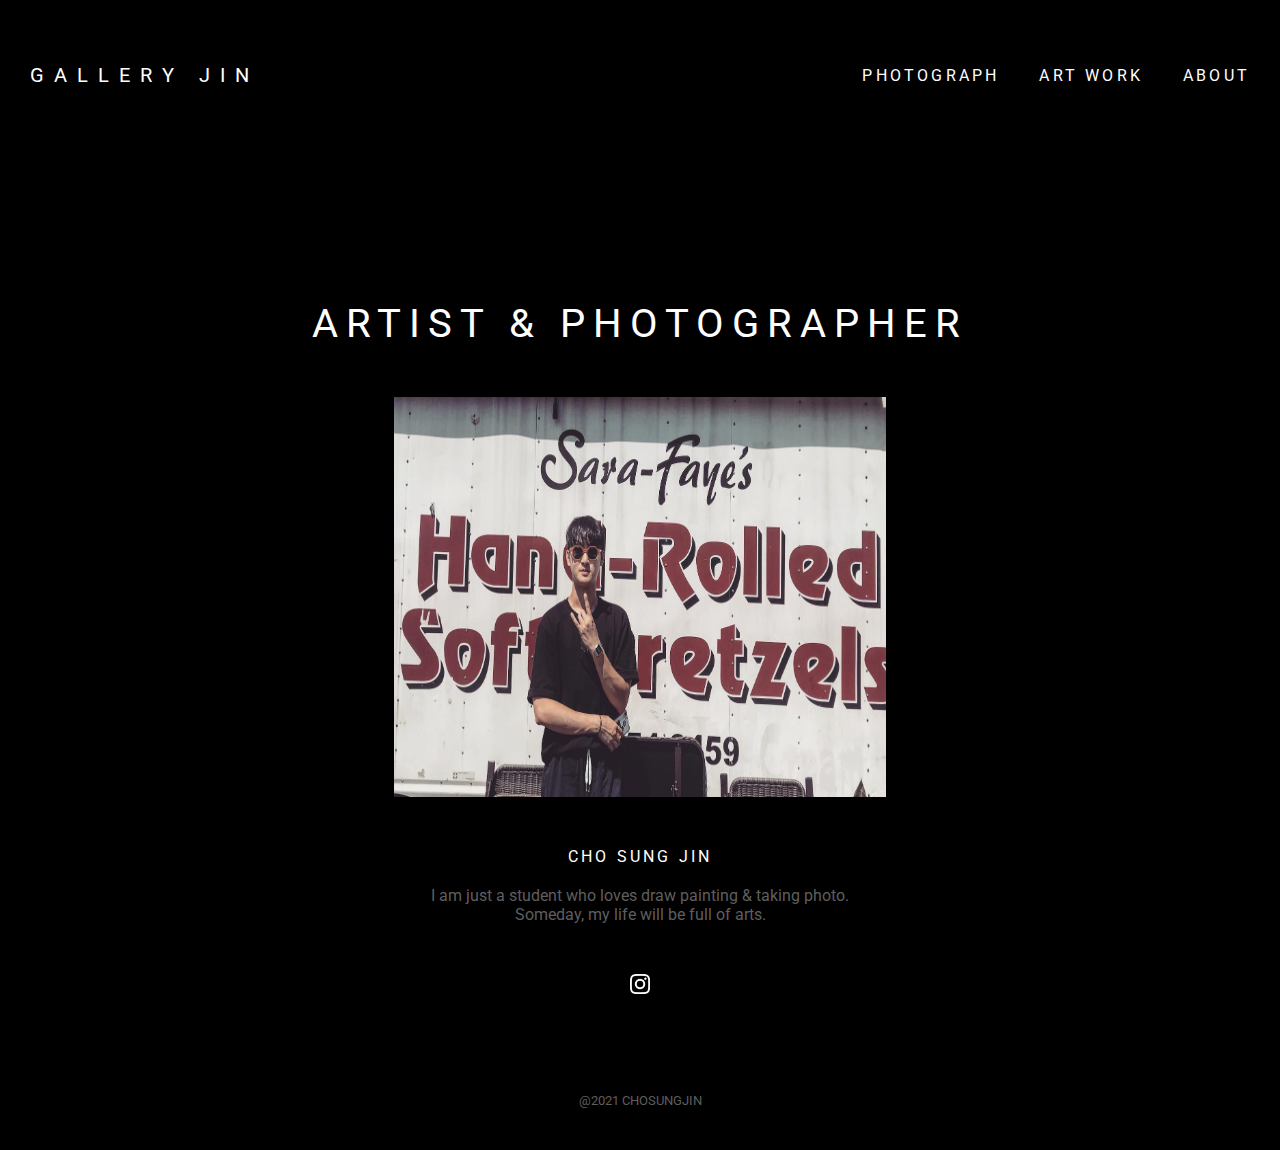
==== about.html @ d23a0265 "add about category" ====
<!DOCTYPE html>
<html lang="en">
<head>
  <meta charset="UTF-8">
  <title>ABOUT - GALLERYJIN</title>
  <link rel="preconnect" href="https://fonts.googleapis.com">
  <link rel="preconnect" href="https://fonts.gstatic.com" crossorigin>
  <link href="https://fonts.googleapis.com/css2?family=Roboto:wght@100;400&display=swap" rel="stylesheet">
</head>
<style>
  * {
    box-sizing: border-box;
    font-family: 'Roboto', sans-serif;
  }
  body {
    margin: 0;
  }

  .header {
    width: 100%;
    height: 150px;
    background-color: black;
    padding: 0 10px 0 30px;
    display: flex;
    align-items: center;
    justify-content: space-between;
  }

  .main-text {
    display: inline-block;
    vertical-align: middle;
    color: white;
    font-size: 20px;
    font-weight: normal;
    letter-spacing: .5em;
    text-decoration: none;
  }

  .main-list {
    padding: 0;
    margin: 0;
    float: right;
    list-style: none;
  }

  .main-link {
    float: left;
    margin-left: 20px;
    margin-right: 20px;
  }

  .main-link a {
    text-decoration: none;
    font-size : 16px;
    letter-spacing: .2em;
    color: white;
  }

  .main-link a:hover {
    color: #5e5e5e
  }

  .div2 {
    background-color: black;
    height: 100vh;
    display: flex;
    justify-content: center;
  }

  .about-info {
    padding-top: 150px;
    width: 70%;
  }

  .about1 {
    display: flex;
    justify-content: center;
    font-size: 40px;
    letter-spacing: .2em;
    color: white;
    margin-bottom: 50px;
  }

  .about2 {
    display: flex;
    justify-content: center;
  }
  .about2-photo {
    width: 55%;
    height: 400px;
  }

  .about3 {
    text-align: center;
    margin-top: 50px;
  }

  .about3-name {
    color: white;
    letter-spacing: 0.2em;
    margin-bottom: 20px;
  }

  .about3-text {
    color: #5e5e5e;
    margin-bottom: 50px;
  }

  .div3 {
    width: 100%;
    height: 100px;
    background-color: black;
    padding: 0 30px;
    display: flex;
    align-items: center;
    justify-content: center;
  }


  .info {
    font-size: 13px;
    color: #5e5e5e;
    text-align: center;
  }

</style>
<body>
  <div class="header">
    <a href="index.html" class="main-text">GALLERY JIN</a>
    <ul class="main-list">
      <li class="main-link"><a href="newyork.html">PHOTOGRAPH</a></li>
      <li class="main-link"><a href="#">ART WORK</a></li>
      <li class="main-link"><a href="#">ABOUT</a> </li>
    </ul>
  </div>

  <div class="div2">
    <div class="about-info">
      <div class="about1">
        <div id="about1-text">ARTIST & PHOTOGRAPHER</div>
      </div>
      <div class="about2"><img class="about2-photo" src="images/me.jpg"></div>
      <div class="about3">
        <div class="about3-name">CHO SUNG JIN</div>
         <div class="about3-text">I am just a student who loves draw painting & taking photo.<br>
           Someday, my life will be full of arts.
         </div>
        <a href="https://www.instagram.com/chosungzin/" target="_blank">
          <img src="images/insta.png" width="20px">
        </a>
        </div>
      </div>
    </div>
  </div>

  <div class="div3">
    <h class="info">@2021 CHOSUNGJIN</h>
  </div>
</body>
</html>
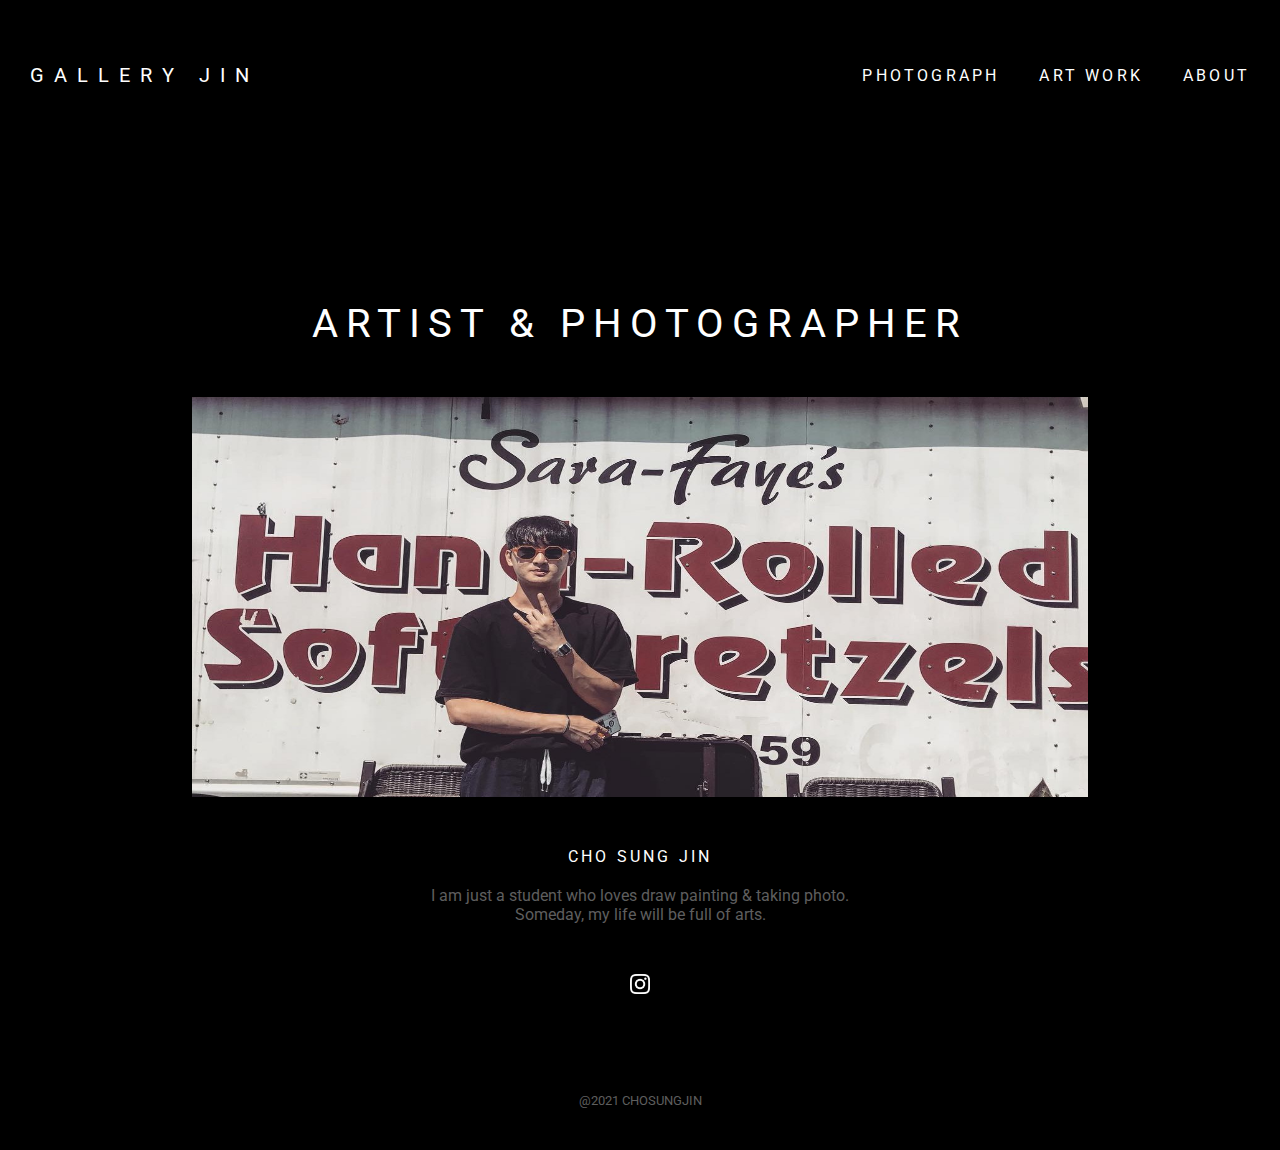
==== commit f23073d6: "change media-tag" ====
--- a/about.html
+++ b/about.html
@@ -123,6 +123,23 @@
     text-align: center;
   }
 
+  @media (max-width: 1399px) {
+    .about2-photo {
+      width: 100%;
+    }
+  }
+
+  @media (max-width: 999px) {
+    .about2-photo {
+      width: 100%;
+    }
+  }
+
+  @media (max-width: 479px) {
+    .about2-photo {
+      width: 100%;
+    }
+  }
 </style>
 <body>
   <div class="header">
